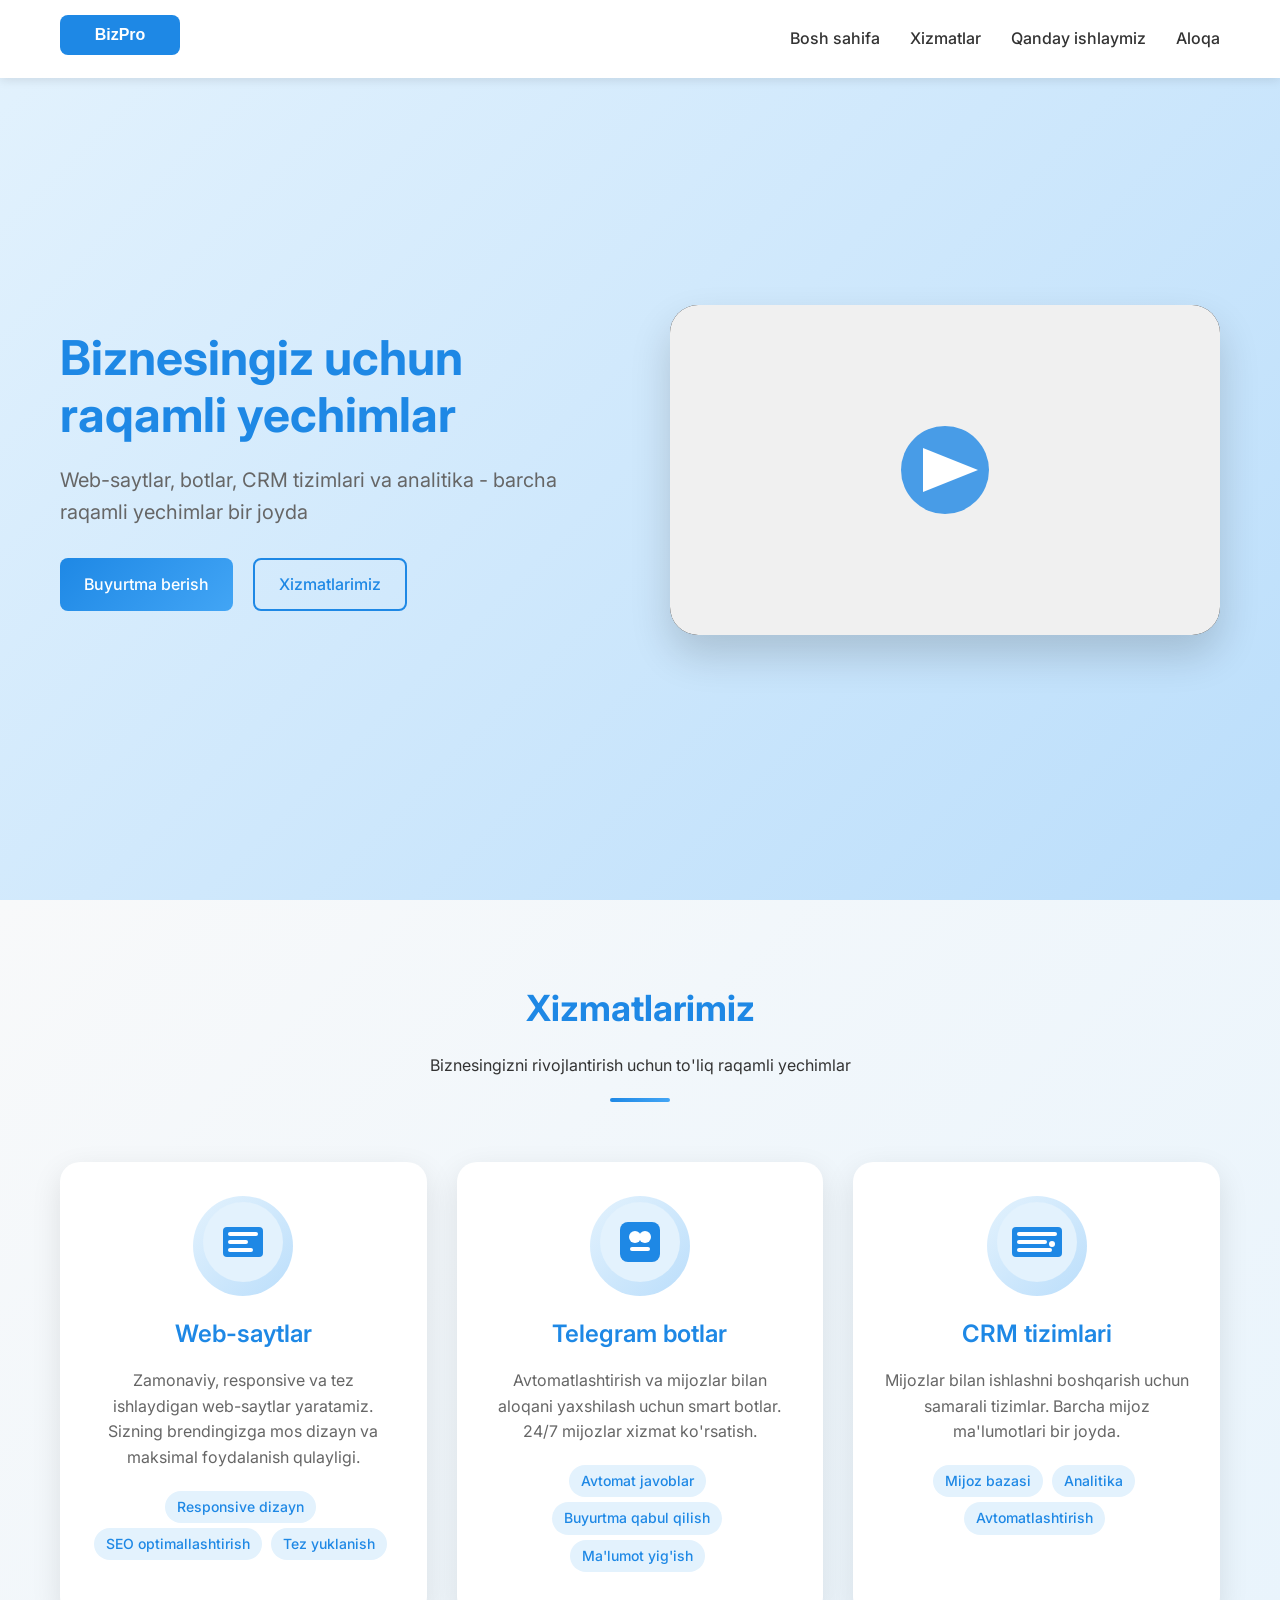
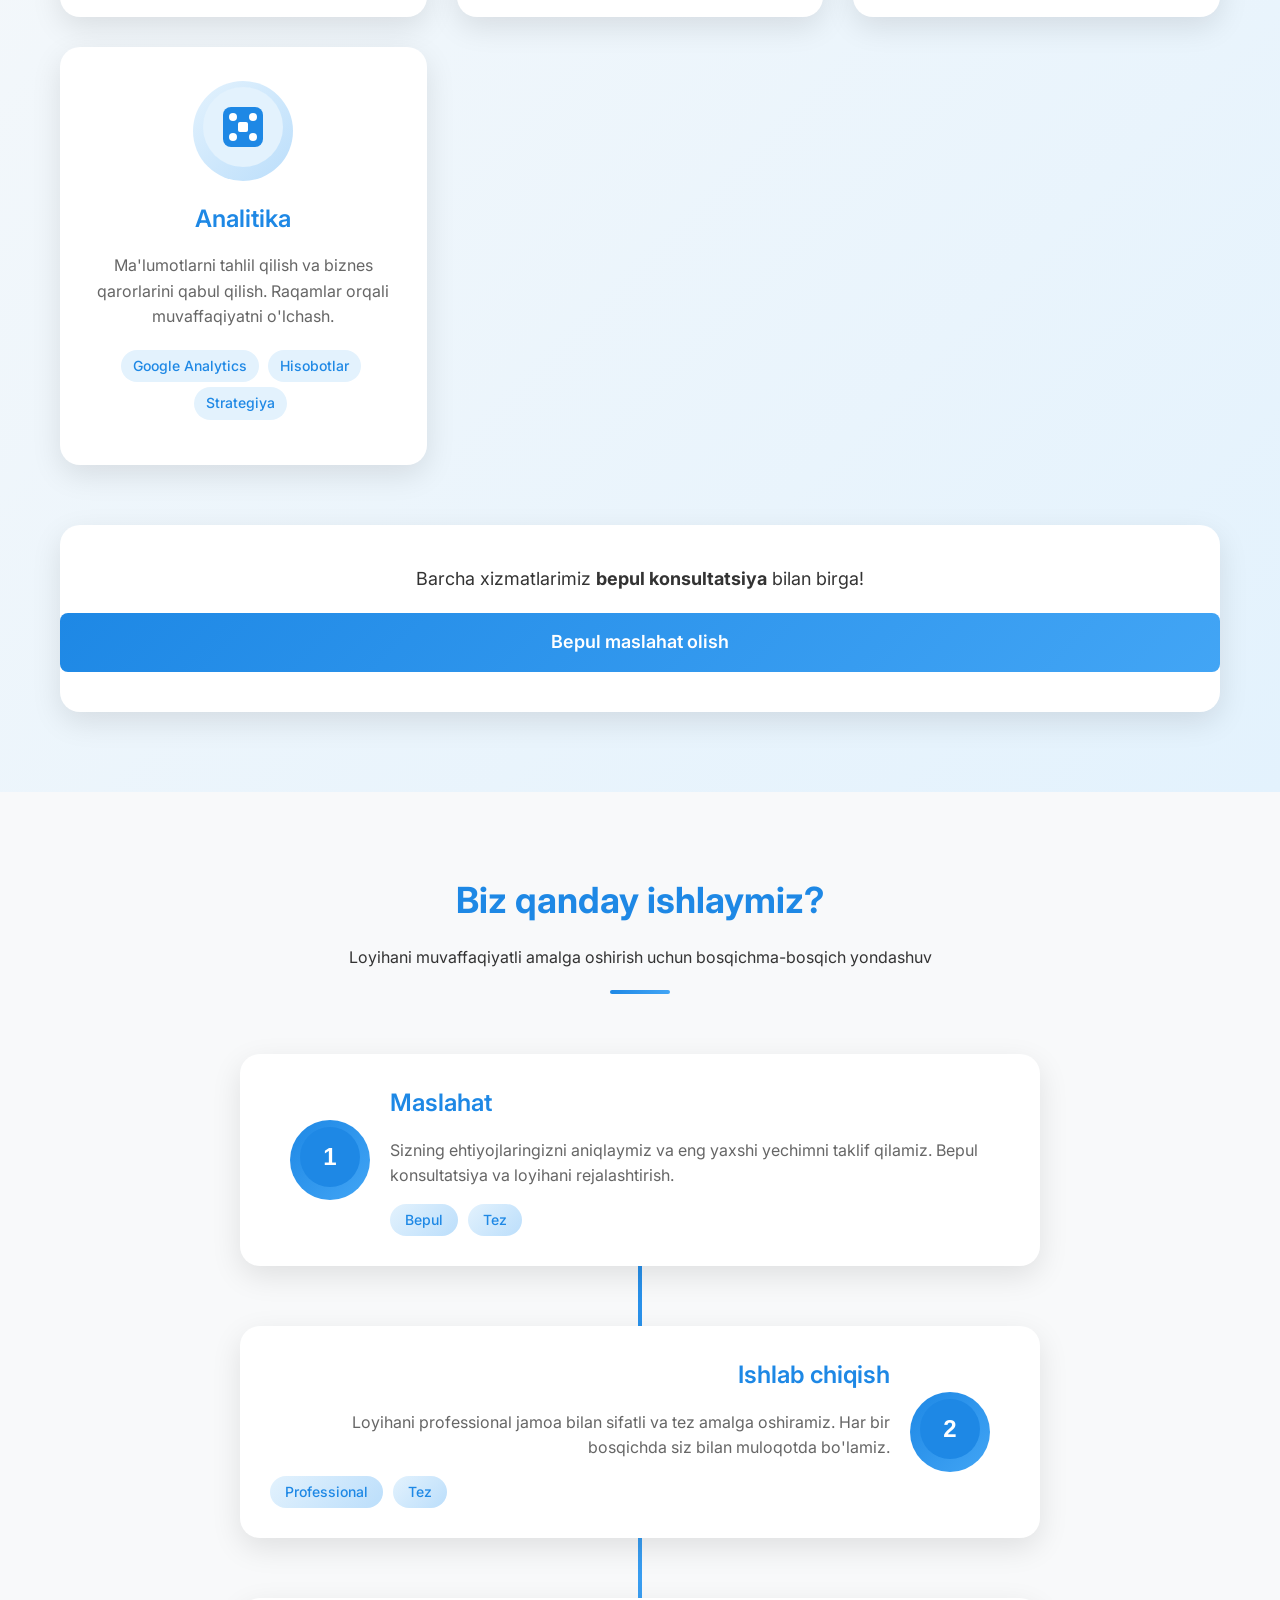
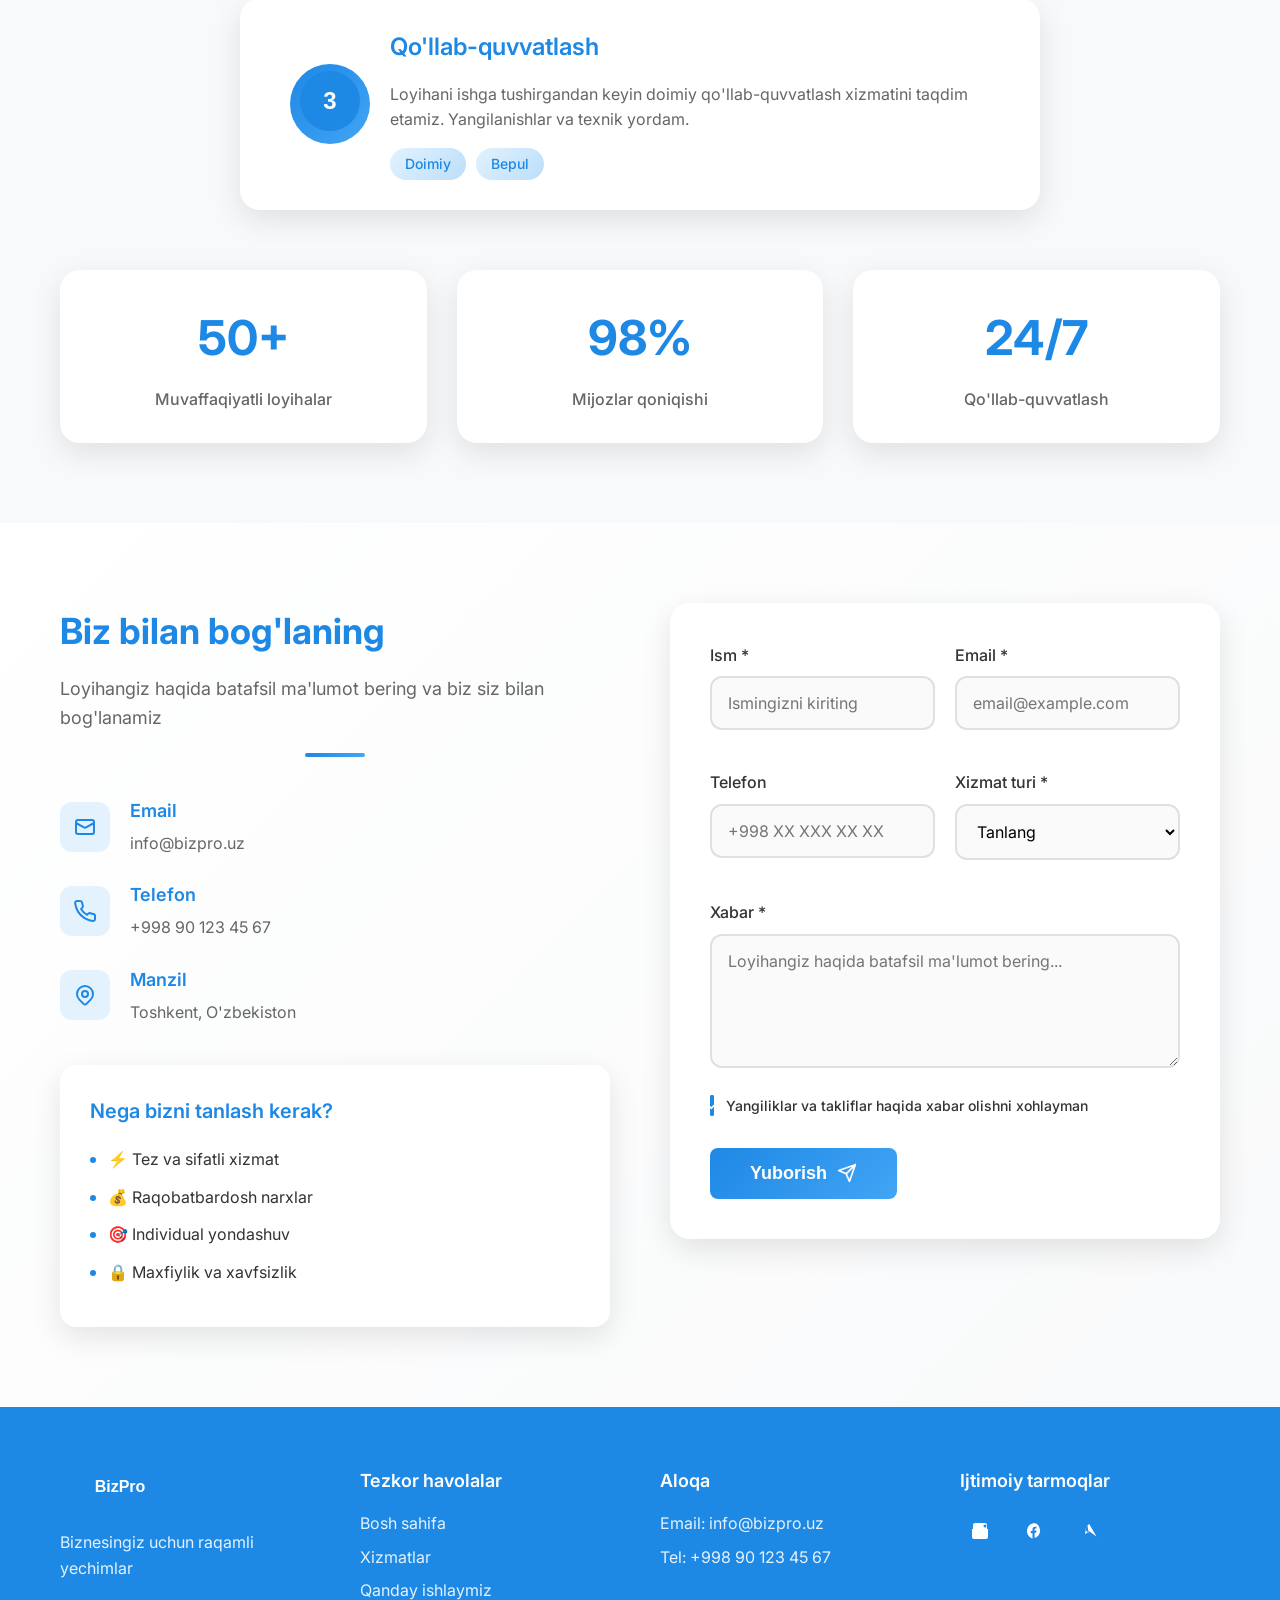
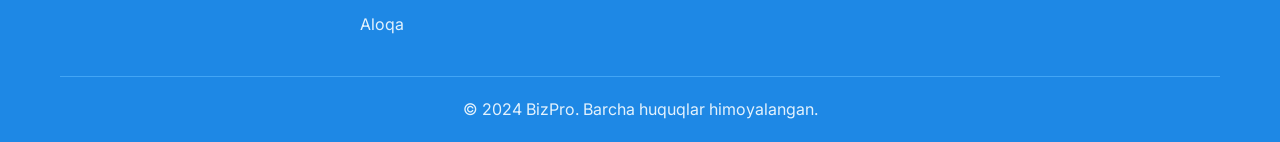
==== index.html @ 97005b0c "Add files via upload" ====
<!DOCTYPE html>
<html lang="uz">
<head>
    <meta charset="UTF-8">
    <meta name="viewport" content="width=device-width, initial-scale=1.0">
    <title>BizPro - Biznes uchun raqamli yechimlar</title>
    <link rel="stylesheet" href="style.css">
    <link href="https://fonts.googleapis.com/css2?family=Inter:wght@300;400;500;600;700&display=swap" rel="stylesheet">
</head>
<body>
    <!-- Header -->
    <header class="header animate-fade-in-up">
        <div class="container">
            <div class="logo animate-scale-in">
                <img src="assets/images/logo.svg" alt="BizPro Logo">
            </div>
            <nav class="nav animate-fade-in-right delay-1">
                <ul>
                    <li><a href="#hero">Bosh sahifa</a></li>
                    <li><a href="#services">Xizmatlar</a></li>
                    <li><a href="#how-we-work">Qanday ishlaymiz</a></li>
                    <li><a href="#contact">Aloqa</a></li>
                </ul>
            </nav>
            <div class="menu-toggle animate-scale-in delay-2">
                <span></span>
                <span></span>
                <span></span>
            </div>
        </div>
    </header>

    <!-- Hero Section -->
    <section id="hero" class="hero">
        <div class="container">
            <div class="hero-content animate-fade-in-left">
                <h1>Biznesingiz uchun raqamli yechimlar</h1>
                <p>Web-saytlar, botlar, CRM tizimlari va analitika - barcha raqamli yechimlar bir joyda</p>
                <div class="hero-buttons animate-fade-in-up delay-1">
                    
                    <a href="#contact" class="btn btn-primary">Buyurtma berish</a>
                    <a href="#services" class="btn btn-secondary">Xizmatlarimiz</a>
                </div>
            </div>
            <div class="hero-video-wrapper animate-fade-in-right delay-1">
                <video class="hero-video" autoplay muted loop playsinline poster="assets/images/hero-video.svg">
                    <source src="assets/videos/7578552-uhd_3840_2160_30fps.mp4" type="video/mp4">
                    Sizning brauzeringiz video formatini qo'llab-quvvatlamaydi.
                </video>
            </div>
        </div>
    </section>

    <!-- Services Section -->
    <section id="services" class="services">
        <div class="container">
            <div class="section-header animate-fade-in-up">
                <h2>Xizmatlarimiz</h2>
                <p class="animate-fade-in-up delay-1">Biznesingizni rivojlantirish uchun to'liq raqamli yechimlar</p>
                <div class="section-divider animate-scale-in delay-2"></div>
            </div>
            <div class="services-grid">
                <div class="service-card animate-bounce-in">
                    <div class="service-icon-wrapper">
                        <div class="service-icon-bg"></div>
                        <div class="service-icon">
                            <img src="assets/images/service-web.svg" alt="Web-saytlar">
                        </div>
                    </div>
                    <div class="service-content">
                        <h3>Web-saytlar</h3>
                        <p>Zamonaviy, responsive va tez ishlaydigan web-saytlar yaratamiz. Sizning brendingizga mos dizayn va maksimal foydalanish qulayligi.</p>
                        <ul class="service-features">
                            <li>Responsive dizayn</li>
                            <li>SEO optimallashtirish</li>
                            <li>Tez yuklanish</li>
                        </ul>
                    </div>
                </div>
                <div class="service-card animate-bounce-in delay-1">
                    <div class="service-icon-wrapper">
                        <div class="service-icon-bg"></div>
                        <div class="service-icon">
                            <img src="assets/images/service-bot.svg" alt="Telegram botlar">
                        </div>
                    </div>
                    <div class="service-content">
                        <h3>Telegram botlar</h3>
                        <p>Avtomatlashtirish va mijozlar bilan aloqani yaxshilash uchun smart botlar. 24/7 mijozlar xizmat ko'rsatish.</p>
                        <ul class="service-features">
                            <li>Avtomat javoblar</li>
                            <li>Buyurtma qabul qilish</li>
                            <li>Ma'lumot yig'ish</li>
                        </ul>
                    </div>
                </div>
                <div class="service-card animate-bounce-in delay-2">
                    <div class="service-icon-wrapper">
                        <div class="service-icon-bg"></div>
                        <div class="service-icon">
                            <img src="assets/images/service-crm.svg" alt="CRM tizimlari">
                        </div>
                    </div>
                    <div class="service-content">
                        <h3>CRM tizimlari</h3>
                        <p>Mijozlar bilan ishlashni boshqarish uchun samarali tizimlar. Barcha mijoz ma'lumotlari bir joyda.</p>
                        <ul class="service-features">
                            <li>Mijoz bazasi</li>
                            <li>Analitika</li>
                            <li>Avtomatlashtirish</li>
                        </ul>
                    </div>
                </div>
                <div class="service-card animate-bounce-in delay-3">
                    <div class="service-icon-wrapper">
                        <div class="service-icon-bg"></div>
                        <div class="service-icon">
                            <img src="assets/images/service-analytics.svg" alt="Analitika">
                        </div>
                    </div>
                    <div class="service-content">
                        <h3>Analitika</h3>
                        <p>Ma'lumotlarni tahlil qilish va biznes qarorlarini qabul qilish. Raqamlar orqali muvaffaqiyatni o'lchash.</p>
                        <ul class="service-features">
                            <li>Google Analytics</li>
                            <li>Hisobotlar</li>
                            <li>Strategiya</li>
                        </ul>
                    </div>
                </div>
            </div>
            <div class="services-cta animate-fade-in-up delay-4">
                <p>Barcha xizmatlarimiz <strong>bepul konsultatsiya</strong> bilan birga!</p>
                <a href="#contact" class="btn btn-primary btn-large">Bepul maslahat olish</a>
            </div>
        </div>
    </section>

    <!-- How We Work Section -->
    <section id="how-we-work" class="how-we-work">
        <div class="container">
            <div class="section-header animate-fade-in-up">
                <h2>Biz qanday ishlaymiz?</h2>
                <p class="animate-fade-in-up delay-1">Loyihani muvaffaqiyatli amalga oshirish uchun bosqichma-bosqich yondashuv</p>
                <div class="section-divider animate-scale-in delay-2"></div>
            </div>
            <div class="process-timeline">
                <div class="timeline-line"></div>
                <div class="steps">
                    <div class="step animate-slide-in-up">
                        <div class="step-number-wrapper">
                            <div class="step-number-bg"></div>
                            <div class="step-icon">
                                <img src="assets/images/step-1.svg" alt="1-bosqich">
                            </div>
                        </div>
                        <div class="step-content">
                            <h3>Maslahat</h3>
                            <p>Sizning ehtiyojlaringizni aniqlaymiz va eng yaxshi yechimni taklif qilamiz. Bepul konsultatsiya va loyihani rejalashtirish.</p>
                            <div class="step-features">
                                <span class="feature-tag">Bepul</span>
                                <span class="feature-tag">Tez</span>
                            </div>
                        </div>
                    </div>
                    <div class="step animate-slide-in-up delay-1">
                        <div class="step-number-wrapper">
                            <div class="step-number-bg"></div>
                            <div class="step-icon">
                                <img src="assets/images/step-2.svg" alt="2-bosqich">
                            </div>
                        </div>
                        <div class="step-content">
                            <h3>Ishlab chiqish</h3>
                            <p>Loyihani professional jamoa bilan sifatli va tez amalga oshiramiz. Har bir bosqichda siz bilan muloqotda bo'lamiz.</p>
                            <div class="step-features">
                                <span class="feature-tag">Professional</span>
                                <span class="feature-tag">Tez</span>
                            </div>
                        </div>
                    </div>
                    <div class="step animate-slide-in-up delay-2">
                        <div class="step-number-wrapper">
                            <div class="step-number-bg"></div>
                            <div class="step-icon">
                                <img src="assets/images/step-3.svg" alt="3-bosqich">
                            </div>
                        </div>
                        <div class="step-content">
                            <h3>Qo'llab-quvvatlash</h3>
                            <p>Loyihani ishga tushirgandan keyin doimiy qo'llab-quvvatlash xizmatini taqdim etamiz. Yangilanishlar va texnik yordam.</p>
                            <div class="step-features">
                                <span class="feature-tag">Doimiy</span>
                                <span class="feature-tag">Bepul</span>
                            </div>
                        </div>
                    </div>
                </div>
            </div>
            <div class="process-stats animate-fade-in-up delay-3">
                <div class="stat">
                    <div class="stat-number">50+</div>
                    <div class="stat-label">Muvaffaqiyatli loyihalar</div>
                </div>
                <div class="stat">
                    <div class="stat-number">98%</div>
                    <div class="stat-label">Mijozlar qoniqishi</div>
                </div>
                <div class="stat">
                    <div class="stat-number">24/7</div>
                    <div class="stat-label">Qo'llab-quvvatlash</div>
                </div>
            </div>
        </div>
    </section>

    <!-- Contact Form Section -->
    <section id="contact" class="contact">
        <div class="container">
            <div class="contact-wrapper">
                <div class="contact-info animate-fade-in-left">
                    <div class="section-header">
                        <h2>Biz bilan bog'laning</h2>
                        <p>Loyihangiz haqida batafsil ma'lumot bering va biz siz bilan bog'lanamiz</p>
                        <div class="section-divider"></div>
                    </div>
                    <div class="contact-details">
                        <div class="contact-item">
                            <div class="contact-icon">
                                <svg width="24" height="24" viewBox="0 0 24 24" fill="none" xmlns="http://www.w3.org/2000/svg">
                                    <path d="M3 8l7.89 4.26a2 2 0 002.22 0L21 8M5 19h14a2 2 0 002-2V7a2 2 0 00-2-2H5a2 2 0 00-2 2v10a2 2 0 002 2z" stroke="#1e88e5" stroke-width="2" stroke-linecap="round" stroke-linejoin="round"/>
                                </svg>
                            </div>
                            <div class="contact-text">
                                <h4>Email</h4>
                                <p>info@bizpro.uz</p>
                            </div>
                        </div>
                        <div class="contact-item">
                            <div class="contact-icon">
                                <svg width="24" height="24" viewBox="0 0 24 24" fill="none" xmlns="http://www.w3.org/2000/svg">
                                    <path d="M22 16.92v3a2 2 0 01-2.18 2 19.79 19.79 0 01-8.63-3.07 19.5 19.5 0 01-6-6 19.79 19.79 0 01-3.07-8.67A2 2 0 014.11 2h3a2 2 0 012 1.72 12.84 12.84 0 00.7 2.81 2 2 0 01-.45 2.11L8.09 9.91a16 16 0 006 6l1.27-1.27a2 2 0 012.11-.45 12.84 12.84 0 002.81.7A2 2 0 0122 16.92z" stroke="#1e88e5" stroke-width="2" stroke-linecap="round" stroke-linejoin="round"/>
                                </svg>
                            </div>
                            <div class="contact-text">
                                <h4>Telefon</h4>
                                <p>+998 90 123 45 67</p>
                            </div>
                        </div>
                        <div class="contact-item">
                            <div class="contact-icon">
                                <svg width="24" height="24" viewBox="0 0 24 24" fill="none" xmlns="http://www.w3.org/2000/svg">
                                    <path d="M17.657 16.657L13.414 20.9a1.998 1.998 0 01-2.827 0l-4.244-4.243a8 8 0 1111.314 0z" stroke="#1e88e5" stroke-width="2" stroke-linecap="round" stroke-linejoin="round"/>
                                    <path d="M15 11a3 3 0 11-6 0 3 3 0 016 0z" stroke="#1e88e5" stroke-width="2" stroke-linecap="round" stroke-linejoin="round"/>
                                </svg>
                            </div>
                            <div class="contact-text">
                                <h4>Manzil</h4>
                                <p>Toshkent, O'zbekiston</p>
                            </div>
                        </div>
                    </div>
                    <div class="contact-benefits">
                        <h4>Nega bizni tanlash kerak?</h4>
                        <ul>
                            <li>⚡ Tez va sifatli xizmat</li>
                            <li>💰 Raqobatbardosh narxlar</li>
                            <li>🎯 Individual yondashuv</li>
                            <li>🔒 Maxfiylik va xavfsizlik</li>
                        </ul>
                    </div>
                </div>
                <div class="contact-form-wrapper animate-fade-in-right">
                    <form class="contact-form">
                        <div class="form-row">
                            <div class="form-group">
                                <label for="name">Ism *</label>
                                <input type="text" id="name" name="name" required placeholder="Ismingizni kiriting">
                            </div>
                            <div class="form-group">
                                <label for="email">Email *</label>
                                <input type="email" id="email" name="email" required placeholder="email@example.com">
                            </div>
                        </div>
                        <div class="form-row">
                            <div class="form-group">
                                <label for="phone">Telefon</label>
                                <input type="tel" id="phone" name="phone" placeholder="+998 XX XXX XX XX">
                            </div>
                            <div class="form-group">
                                <label for="service">Xizmat turi *</label>
                                <select id="service" name="service" required>
                                    <option value="">Tanlang</option>
                                    <option value="web">Web-sayt</option>
                                    <option value="bot">Telegram bot</option>
                                    <option value="crm">CRM tizimi</option>
                                    <option value="analytics">Analitika</option>
                                    <option value="consultation">Konsultatsiya</option>
                                    <option value="other">Boshqa</option>
                                </select>
                            </div>
                        </div>
                        <div class="form-group">
                            <label for="message">Xabar *</label>
                            <textarea id="message" name="message" rows="5" required placeholder="Loyihangiz haqida batafsil ma'lumot bering..."></textarea>
                        </div>
                        <div class="form-group checkbox-group">
                            <label class="checkbox-label">
                                <input type="checkbox" name="newsletter" checked>
                                <span class="checkmark"></span>
                                Yangiliklar va takliflar haqida xabar olishni xohlayman
                            </label>
                        </div>
                        <button type="submit" class="btn btn-primary btn-large">
                            <span>Yuborish</span>
                            <svg width="20" height="20" viewBox="0 0 24 24" fill="none" xmlns="http://www.w3.org/2000/svg">
                                <path d="M22 2L11 13M22 2L15 22L11 13M22 2L2 9L11 13" stroke="currentColor" stroke-width="2" stroke-linecap="round" stroke-linejoin="round"/>
                            </svg>
                        </button>
                    </form>
                </div>
            </div>
        </div>
    </section>

    <!-- Footer -->
    <footer class="footer">
        <div class="container">
            <div class="footer-content">
                <div class="footer-logo">
                    <img src="assets/images/logo.svg" alt="BizPro Logo">
                    <p>Biznesingiz uchun raqamli yechimlar</p>
                </div>
                <div class="footer-links">
                    <h4>Tezkor havolalar</h4>
                    <ul>
                        <li><a href="#hero">Bosh sahifa</a></li>
                        <li><a href="#services">Xizmatlar</a></li>
                        <li><a href="#how-we-work">Qanday ishlaymiz</a></li>
                        <li><a href="#contact">Aloqa</a></li>
                    </ul>
                </div>
                <div class="footer-contact">
                    <h4>Aloqa</h4>
                    <p>Email: info@bizpro.uz</p>
                    <p>Tel: +998 90 123 45 67</p>
                </div>
                <div class="footer-social">
                    <h4>Ijtimoiy tarmoqlar</h4>
                    <div class="social-links">
                        <a href="#" aria-label="Facebook">
                            <img src="assets/images/social-facebook.svg" alt="Facebook">
                        </a>
                        <a href="#" aria-label="Instagram">
                            <img src="assets/images/social-instagram.svg" alt="Instagram">
                        </a>
                        <a href="#" aria-label="Telegram">
                            <img src="assets/images/social-telegram.svg" alt="Telegram">
                        </a>
                    </div>
                </div>
            </div>
            <div class="footer-bottom">
                <p>&copy; 2024 BizPro. Barcha huquqlar himoyalangan.</p>
            </div>
        </div>
    </footer>
</body>
</html>
---- style.css ----
/* Reset and Base Styles */
* {
    margin: 0;
    padding: 0;
    box-sizing: border-box;
}

/* Keyframe Animations */
@keyframes fadeInUp {
    from {
        opacity: 0;
        transform: translateY(30px);
    }
    to {
        opacity: 1;
        transform: translateY(0);
    }
}

@keyframes fadeInLeft {
    from {
        opacity: 0;
        transform: translateX(-30px);
    }
    to {
        opacity: 1;
        transform: translateX(0);
    }
}

@keyframes fadeInRight {
    from {
        opacity: 0;
        transform: translateX(30px);
    }
    to {
        opacity: 1;
        transform: translateX(0);
    }
}

@keyframes scaleIn {
    from {
        opacity: 0;
        transform: scale(0.9);
    }
    to {
        opacity: 1;
        transform: scale(1);
    }
}

@keyframes slideInUp {
    from {
        opacity: 0;
        transform: translateY(50px);
    }
    to {
        opacity: 1;
        transform: translateY(0);
    }
}

@keyframes bounceIn {
    0% {
        opacity: 0;
        transform: scale(0.3);
    }
    50% {
        opacity: 1;
        transform: scale(1.05);
    }
    70% {
        transform: scale(0.9);
    }
    100% {
        opacity: 1;
        transform: scale(1);
    }
}

@keyframes float {
    0%, 100% {
        transform: translateY(0px);
    }
    50% {
        transform: translateY(-10px);
    }
}

@keyframes glow {
    0%, 100% {
        box-shadow: 0 0 20px rgba(30, 136, 229, 0.3);
    }
    50% {
        box-shadow: 0 0 30px rgba(30, 136, 229, 0.5);
    }
}

.animate-float {
    animation: float 3s ease-in-out infinite;
}

.animate-glow {
    animation: glow 2s ease-in-out infinite;
}

/* Animation Classes */
.animate-fade-in-up {
    animation: fadeInUp 0.8s ease-out;
}

.animate-fade-in-left {
    animation: fadeInLeft 0.8s ease-out;
}

.animate-fade-in-right {
    animation: fadeInRight 0.8s ease-out;
}

.animate-scale-in {
    animation: scaleIn 0.6s ease-out;
}

.animate-slide-in-up {
    animation: slideInUp 0.8s ease-out;
}

.animate-bounce-in {
    animation: bounceIn 1s ease-out;
}

.animate-pulse {
    animation: pulse 2s infinite;
}

/* Animation Delays */
.delay-1 { animation-delay: 0.2s; }
.delay-2 { animation-delay: 0.4s; }
.delay-3 { animation-delay: 0.6s; }
.delay-4 { animation-delay: 0.8s; }

body {
    font-family: 'Inter', sans-serif;
    line-height: 1.6;
    color: #333;
    overflow-x: hidden;
    animation: fadeInUp 0.8s ease-out;
}

.container {
    max-width: 1200px;
    margin: 0 auto;
    padding: 0 20px;
}

.btn {
    display: inline-block;
    padding: 12px 24px;
    border: none;
    border-radius: 8px;
    text-decoration: none;
    font-weight: 500;
    font-size: 16px;
    cursor: pointer;
    transition: all 0.3s ease;
}

.btn-primary {
    background-color: #1e88e5;
    color: white;
}

.btn-primary:hover {
    background-color: #1565c0;
    transform: translateY(-2px);
    box-shadow: 0 4px 12px rgba(30, 136, 229, 0.3);
}

.btn-secondary {
    background-color: transparent;
    color: #1e88e5;
    border: 2px solid #1e88e5;
}

.btn-secondary:hover {
    background-color: #1e88e5;
    color: white;
}

/* Header */
.header {
    position: fixed;
    top: 0;
    left: 0;
    right: 0;
    background-color: white;
    box-shadow: 0 2px 10px rgba(0, 0, 0, 0.1);
    z-index: 1000;
    padding: 15px 0;
}

.header .container {
    display: flex;
    justify-content: space-between;
    align-items: center;
}

.logo img {
    height: 40px;
}

.nav ul {
    display: flex;
    list-style: none;
    gap: 30px;
}

.nav a {
    text-decoration: none;
    color: #333;
    font-weight: 500;
    transition: color 0.3s ease;
}

.nav a:hover {
    color: #1e88e5;
}

.menu-toggle {
    display: none;
    flex-direction: column;
    cursor: pointer;
}

.menu-toggle span {
    width: 25px;
    height: 3px;
    background-color: #333;
    margin: 3px 0;
    transition: 0.3s;
}

/* Hero Section */
.hero {
    padding: 120px 0 80px;
    background: linear-gradient(135deg, #e3f2fd 0%, #bbdefb 100%);
    min-height: 100vh;
    display: flex;
    align-items: center;
}

.hero .container {
    display: grid;
    grid-template-columns: 1fr 1fr;
    gap: 60px;
    align-items: center;
}

.hero-content h1 {
    font-size: 48px;
    font-weight: 700;
    margin-bottom: 20px;
    color: #1e88e5;
    line-height: 1.2;
}

.hero-content p {
    font-size: 20px;
    margin-bottom: 30px;
    color: #666;
}

.hero-buttons {
    display: flex;
    gap: 20px;
}

.hero-image img {
    width: 100%;
    max-width: 500px;
    height: auto;
}

.hero-video-wrapper {
    width: 100%;
    max-width: 560px;
    margin: 0 auto;
    overflow: hidden;
    border-radius: 28px;
    box-shadow: 0 20px 40px rgba(0, 0, 0, 0.16);
    background-color: #000;
}

.hero-video {
    width: 100%;
    height: auto;
    display: block;
    object-fit: cover;
}

/* Services Section */
.services {
    padding: 80px 0;
    background: linear-gradient(135deg, #f8f9fa 0%, #e3f2fd 100%);
}

.services .section-header {
    text-align: center;
    margin-bottom: 60px;
}

.services h2 {
    font-size: 36px;
    font-weight: 700;
    color: #1e88e5;
    margin-bottom: 15px;
}

.services > .section-header > p {
    font-size: 18px;
    color: #666;
    max-width: 600px;
    margin: 0 auto;
}

.section-divider {
    width: 60px;
    height: 4px;
    background: linear-gradient(90deg, #1e88e5, #42a5f5);
    margin: 20px auto 0;
    border-radius: 2px;
}

.services-grid {
    display: grid;
    grid-template-columns: repeat(auto-fit, minmax(300px, 1fr));
    gap: 30px;
    margin-bottom: 60px;
}

.service-card {
    background-color: white;
    padding: 40px 30px;
    border-radius: 20px;
    box-shadow: 0 10px 30px rgba(0, 0, 0, 0.1);
    text-align: center;
    transition: all 0.3s ease;
    position: relative;
    overflow: hidden;
}

.service-card::before {
    content: '';
    position: absolute;
    top: 0;
    left: 0;
    right: 0;
    height: 4px;
    background: linear-gradient(90deg, #1e88e5, #42a5f5);
    transform: scaleX(0);
    transition: transform 0.3s ease;
}

.service-card:hover::before {
    transform: scaleX(1);
}

.service-card:hover {
    transform: translateY(-10px);
    box-shadow: 0 20px 40px rgba(0, 0, 0, 0.15);
}

.service-icon-wrapper {
    position: relative;
    margin-bottom: 25px;
}

.service-icon-bg {
    position: absolute;
    top: 50%;
    left: 50%;
    transform: translate(-50%, -50%);
    width: 100px;
    height: 100px;
    background: linear-gradient(135deg, #e3f2fd, #bbdefb);
    border-radius: 50%;
    z-index: 1;
}

.service-icon {
    position: relative;
    z-index: 2;
}

.service-icon img {
    width: 80px;
    height: 80px;
}

.service-content h3 {
    font-size: 24px;
    font-weight: 600;
    margin-bottom: 15px;
    color: #1e88e5;
}

.service-content p {
    color: #666;
    line-height: 1.6;
    margin-bottom: 20px;
}

.service-features {
    list-style: none;
    padding: 0;
    margin: 0;
}

.service-features li {
    display: inline-block;
    background-color: #e3f2fd;
    color: #1e88e5;
    padding: 5px 12px;
    border-radius: 20px;
    font-size: 14px;
    margin: 0 5px 5px 0;
    font-weight: 500;
}

.services-cta {
    text-align: center;
    padding: 40px 0;
    background-color: white;
    border-radius: 20px;
    box-shadow: 0 10px 30px rgba(0, 0, 0, 0.1);
}

.services-cta p {
    font-size: 18px;
    margin-bottom: 20px;
    color: #333;
}

.btn-large {
    padding: 15px 40px;
    font-size: 18px;
    font-weight: 600;
}

/* How We Work Section */
.how-we-work {
    padding: 80px 0;
    background-color: #f8f9fa;
}

.how-we-work .section-header {
    text-align: center;
    margin-bottom: 60px;
}

.how-we-work h2 {
    font-size: 36px;
    font-weight: 700;
    color: #1e88e5;
    margin-bottom: 15px;
}

.how-we-work > .section-header > p {
    font-size: 18px;
    color: #666;
    max-width: 600px;
    margin: 0 auto;
}

.process-timeline {
    position: relative;
    max-width: 800px;
    margin: 0 auto;
}

.timeline-line {
    position: absolute;
    top: 60px;
    left: 50%;
    transform: translateX(-50%);
    width: 4px;
    height: calc(100% - 120px);
    background: linear-gradient(to bottom, #1e88e5, #42a5f5);
    border-radius: 2px;
    z-index: 1;
}

.steps {
    display: flex;
    flex-direction: column;
    gap: 60px;
    position: relative;
    z-index: 2;
}

.step {
    display: flex;
    align-items: center;
    background-color: white;
    padding: 30px;
    border-radius: 20px;
    box-shadow: 0 10px 30px rgba(0, 0, 0, 0.1);
    position: relative;
}

.step:nth-child(even) {
    flex-direction: row-reverse;
    text-align: right;
}

.step:nth-child(even) .step-content {
    text-align: right;
}

.step-number-wrapper {
    position: relative;
    margin: 0 30px;
}

.step-number-bg {
    position: absolute;
    top: 50%;
    left: 50%;
    transform: translate(-50%, -50%);
    width: 80px;
    height: 80px;
    background: linear-gradient(135deg, #1e88e5, #42a5f5);
    border-radius: 50%;
    z-index: 1;
}

.step-icon {
    position: relative;
    z-index: 2;
}

.step-icon img {
    width: 60px;
    height: 60px;
}

.step-content {
    flex: 1;
}

.step-content h3 {
    font-size: 24px;
    font-weight: 600;
    margin-bottom: 15px;
    color: #1e88e5;
}

.step-content p {
    color: #666;
    line-height: 1.6;
    margin-bottom: 15px;
}

.step-features {
    display: flex;
    gap: 10px;
    flex-wrap: wrap;
}

.feature-tag {
    background: linear-gradient(135deg, #e3f2fd, #bbdefb);
    color: #1e88e5;
    padding: 5px 15px;
    border-radius: 20px;
    font-size: 14px;
    font-weight: 500;
}

.process-stats {
    display: grid;
    grid-template-columns: repeat(auto-fit, minmax(200px, 1fr));
    gap: 30px;
    margin-top: 60px;
    text-align: center;
}

.stat {
    background-color: white;
    padding: 30px;
    border-radius: 20px;
    box-shadow: 0 10px 30px rgba(0, 0, 0, 0.1);
}

.stat-number {
    font-size: 48px;
    font-weight: 700;
    color: #1e88e5;
    margin-bottom: 10px;
}

.stat-label {
    font-size: 16px;
    color: #666;
    font-weight: 500;
}

/* Contact Form Section */
.contact {
    padding: 80px 0;
    background: linear-gradient(135deg, #ffffff 0%, #f8f9fa 100%);
}

.contact-wrapper {
    display: grid;
    grid-template-columns: 1fr 1fr;
    gap: 60px;
    align-items: start;
}

.contact-info .section-header {
    margin-bottom: 40px;
}

.contact-info h2 {
    font-size: 36px;
    font-weight: 700;
    color: #1e88e5;
    margin-bottom: 15px;
}

.contact-info > .section-header > p {
    font-size: 18px;
    color: #666;
    margin-bottom: 20px;
}

.contact-details {
    margin-bottom: 40px;
}

.contact-item {
    display: flex;
    align-items: center;
    margin-bottom: 25px;
}

.contact-icon {
    width: 50px;
    height: 50px;
    background-color: #e3f2fd;
    border-radius: 12px;
    display: flex;
    align-items: center;
    justify-content: center;
    margin-right: 20px;
    flex-shrink: 0;
}

.contact-text h4 {
    font-size: 18px;
    font-weight: 600;
    color: #1e88e5;
    margin-bottom: 5px;
}

.contact-text p {
    color: #666;
    font-size: 16px;
}

.contact-benefits {
    background-color: white;
    padding: 30px;
    border-radius: 16px;
    box-shadow: 0 10px 30px rgba(0, 0, 0, 0.1);
}

.contact-benefits h4 {
    font-size: 20px;
    font-weight: 600;
    color: #1e88e5;
    margin-bottom: 20px;
}

.contact-benefits ul {
    list-style: none;
    padding: 0;
    margin: 0;
}

.contact-benefits li {
    color: #333;
    margin-bottom: 12px;
    font-size: 16px;
    display: flex;
    align-items: center;
}

.contact-benefits li:before {
    content: '';
    display: inline-block;
    width: 6px;
    height: 6px;
    background-color: #1e88e5;
    border-radius: 50%;
    margin-right: 12px;
    flex-shrink: 0;
}

.contact-form-wrapper {
    background-color: white;
    padding: 40px;
    border-radius: 20px;
    box-shadow: 0 10px 30px rgba(0, 0, 0, 0.1);
}

.contact-form {
    width: 100%;
}

.form-row {
    display: grid;
    grid-template-columns: 1fr 1fr;
    gap: 20px;
    margin-bottom: 20px;
}

.form-group {
    margin-bottom: 20px;
}

.form-group label {
    display: block;
    margin-bottom: 8px;
    font-weight: 500;
    color: #333;
}

.form-group input,
.form-group select,
.form-group textarea {
    width: 100%;
    padding: 15px 16px;
    border: 2px solid #e0e0e0;
    border-radius: 12px;
    font-size: 16px;
    font-family: inherit;
    transition: all 0.3s ease;
    background-color: #fafafa;
}

.form-group input:focus,
.form-group select:focus,
.form-group textarea:focus {
    outline: none;
    border-color: #1e88e5;
    background-color: white;
    box-shadow: 0 0 0 3px rgba(30, 136, 229, 0.1);
}

.form-group textarea {
    resize: vertical;
    min-height: 120px;
}

.checkbox-group {
    margin-bottom: 30px;
}

.checkbox-label {
    display: flex;
    align-items: center;
    cursor: pointer;
    font-size: 14px;
    color: #666;
}

.checkbox-label input[type="checkbox"] {
    display: none;
}

.checkmark {
    width: 20px;
    height: 20px;
    border: 2px solid #e0e0e0;
    border-radius: 4px;
    margin-right: 12px;
    position: relative;
    transition: all 0.3s ease;
}

.checkbox-label input[type="checkbox"]:checked + .checkmark {
    background-color: #1e88e5;
    border-color: #1e88e5;
}

.checkbox-label input[type="checkbox"]:checked + .checkmark::after {
    content: '✓';
    position: absolute;
    top: 50%;
    left: 50%;
    transform: translate(-50%, -50%);
    color: white;
    font-size: 12px;
    font-weight: bold;
}

.btn-primary {
    background: linear-gradient(135deg, #1e88e5, #42a5f5);
    color: white;
    border: none;
    display: flex;
    align-items: center;
    justify-content: center;
    gap: 10px;
    transition: all 0.3s ease;
}

.btn-primary:hover {
    background: linear-gradient(135deg, #1565c0, #1976d2);
    transform: translateY(-2px);
    box-shadow: 0 8px 25px rgba(30, 136, 229, 0.3);
}

/* Footer */
.footer {
    background-color: #1e88e5;
    color: white;
    padding: 60px 0 20px;
}

.footer-content {
    display: grid;
    grid-template-columns: repeat(auto-fit, minmax(250px, 1fr));
    gap: 40px;
    margin-bottom: 30px;
}

.footer-logo img {
    height: 40px;
    margin-bottom: 15px;
}

.footer-logo p {
    color: #e3f2fd;
    margin-bottom: 20px;
}

.footer-links h4,
.footer-contact h4,
.footer-social h4 {
    font-size: 18px;
    font-weight: 600;
    margin-bottom: 15px;
}

.footer-links ul {
    list-style: none;
}

.footer-links a {
    color: #e3f2fd;
    text-decoration: none;
    display: block;
    margin-bottom: 8px;
    transition: color 0.3s ease;
}

.footer-links a:hover {
    color: white;
}

.footer-contact p {
    color: #e3f2fd;
    margin-bottom: 8px;
}

.social-links {
    display: flex;
    gap: 15px;
}

.social-links a {
    display: block;
    transition: transform 0.3s ease;
}

.social-links a:hover {
    transform: scale(1.1);
}

.social-links img {
    width: 40px;
    height: 40px;
}

.footer-bottom {
    border-top: 1px solid #42a5f5;
    padding-top: 20px;
    text-align: center;
    color: #e3f2fd;
}

/* Responsive Design */
@media (max-width: 768px) {
    .header .container {
        flex-direction: column;
        gap: 15px;
    }

    .nav ul {
        flex-direction: column;
        gap: 15px;
        text-align: center;
    }

    .menu-toggle {
        display: flex;
    }

    .nav {
        display: none;
    }

    .nav.active {
        display: block;
    }

    .hero .container {
        grid-template-columns: 1fr;
        gap: 40px;
        text-align: center;
    }

    .hero-content h1 {
        font-size: 32px;
    }

    .hero-buttons {
        justify-content: center;
    }

    .services-grid,
    .process-stats {
        grid-template-columns: 1fr;
    }

    .service-card,
    .stat {
        padding: 30px 20px;
    }

    .step {
        flex-direction: column;
        text-align: center;
        gap: 20px;
    }

    .step:nth-child(even) {
        flex-direction: column;
        text-align: center;
    }

    .step:nth-child(even) .step-content {
        text-align: center;
    }

    .timeline-line {
        display: none;
    }

    .contact-wrapper {
        grid-template-columns: 1fr;
        gap: 40px;
    }

    .contact-form-wrapper {
        padding: 30px 20px;
    }

    .form-row {
        grid-template-columns: 1fr;
        gap: 0;
    }

    .footer-content {
        grid-template-columns: 1fr;
        text-align: center;
    }

    .social-links {
        justify-content: center;
    }
}

@media (max-width: 480px) {
    .container {
        padding: 0 15px;
    }

    .hero {
        padding: 100px 0 60px;
    }

    .hero-content h1 {
        font-size: 28px;
    }

    .hero-content p {
        font-size: 18px;
    }

    .btn {
        padding: 10px 20px;
        font-size: 14px;
    }

    .hero-buttons {
        flex-direction: column;
        align-items: center;
    }

    .services h2,
    .how-we-work h2,
    .contact-info h2 {
        font-size: 28px;
    }

    .service-card,
    .step,
    .stat {
        padding: 25px 15px;
    }

    .contact-item {
        flex-direction: column;
        text-align: center;
        gap: 10px;
    }

    .contact-icon {
        margin-right: 0;
        margin-bottom: 10px;
    }

    .btn-large {
        padding: 12px 30px;
        font-size: 16px;
    }
}
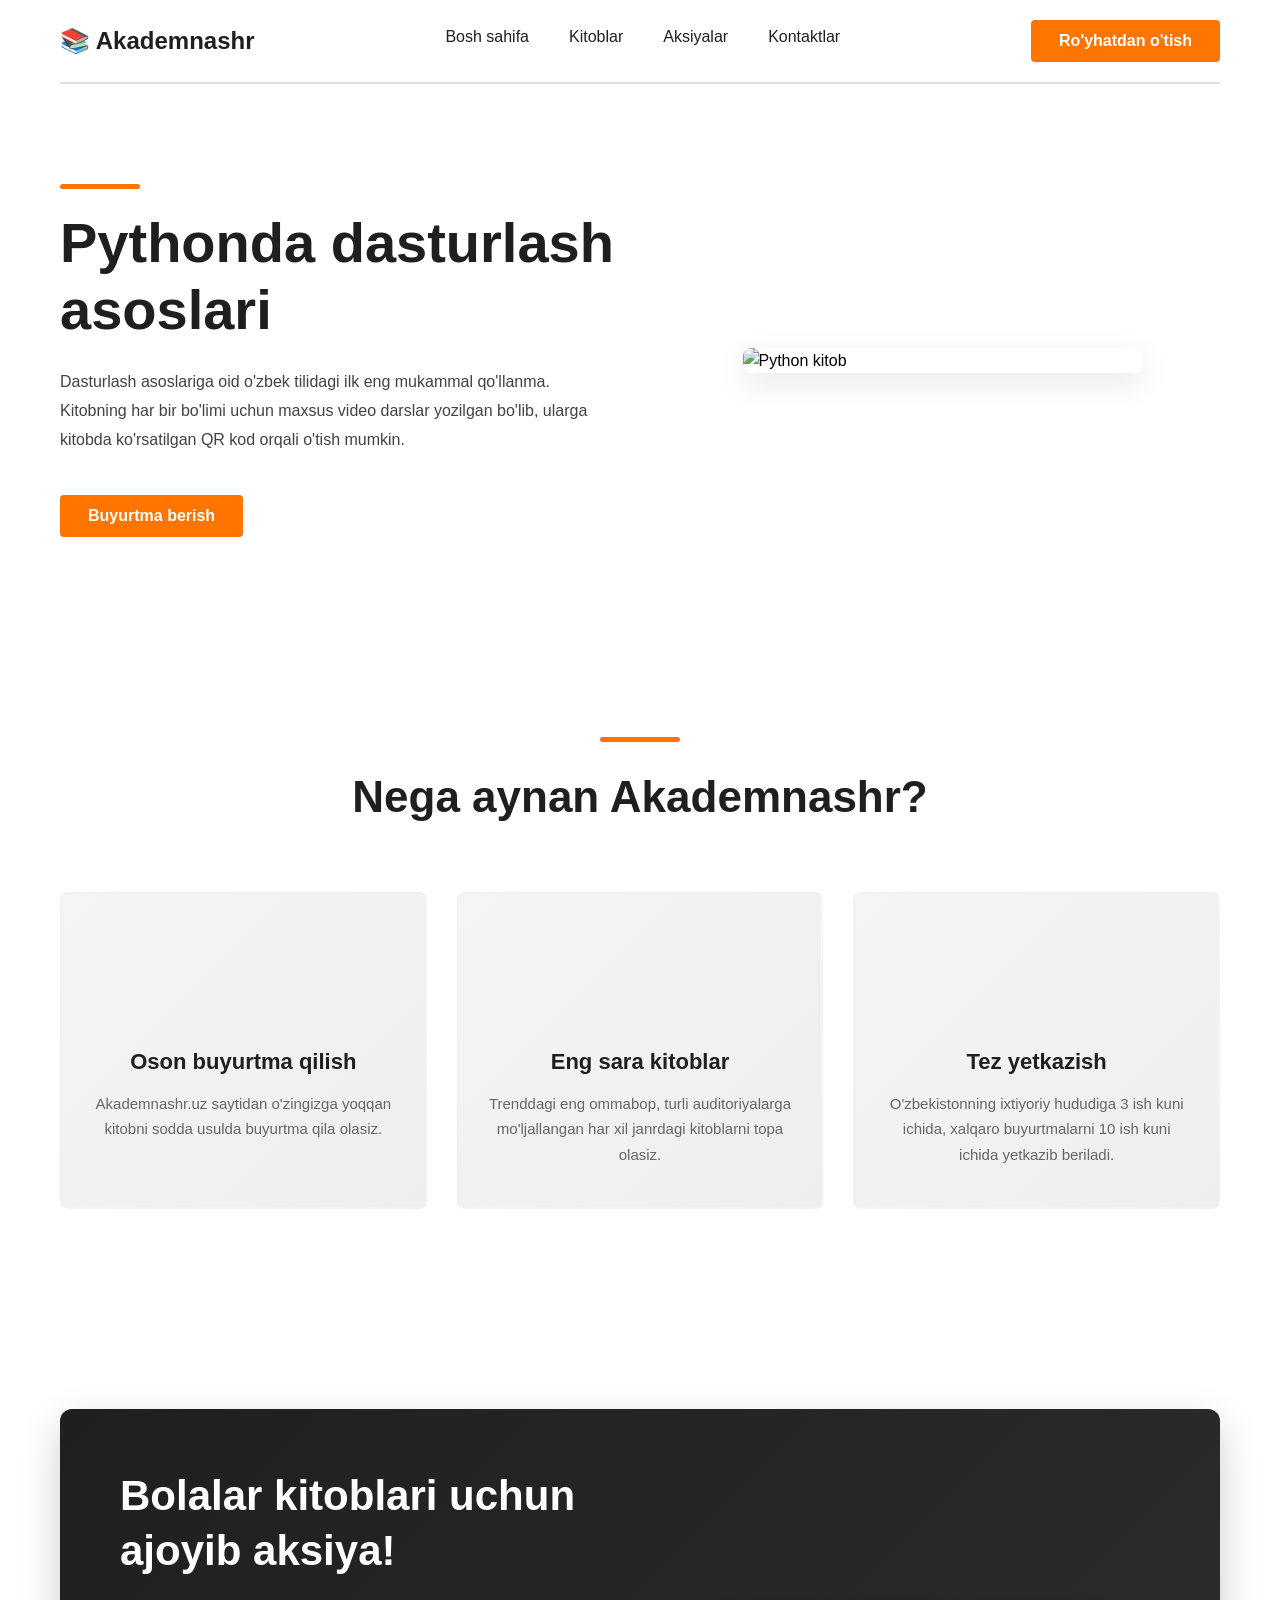
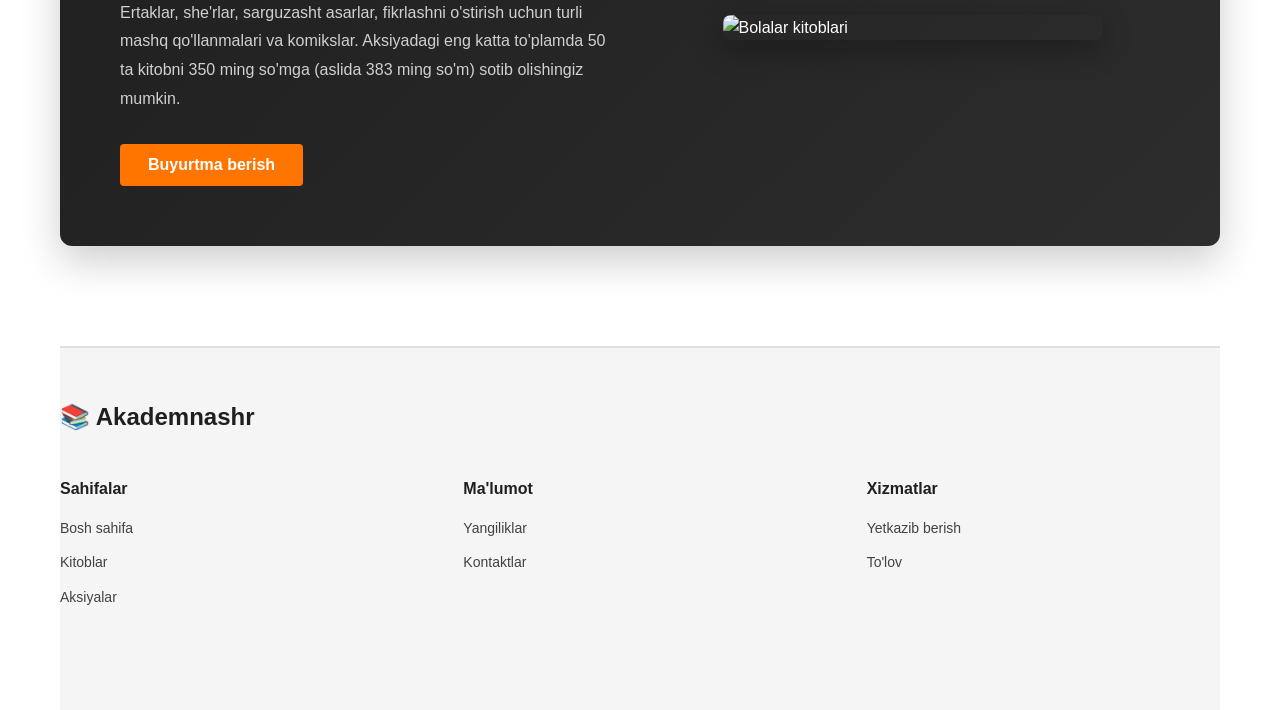
==== commit 6b1f0dc9: "Add files via upload" ====
--- a/index.html
+++ b/index.html
@@ -1,369 +1,98 @@
 <!DOCTYPE html>
 <html lang="uz">
 <head>
-    <meta charset="UTF-8">
-    <meta name="viewport" content="width=device-width, initial-scale=1.0">
-    <title>BizPro - Biznes uchun raqamli yechimlar</title>
-    <link rel="stylesheet" href="style.css">
-    <link href="https://fonts.googleapis.com/css2?family=Inter:wght@300;400;500;600;700&display=swap" rel="stylesheet">
+  <meta charset="UTF-8">
+  <meta name="viewport" content="width=device-width, initial-scale=1.0">
+  <title>Akademnashr</title>
+  <link rel="stylesheet" href="main.css">
 </head>
 <body>
-    <!-- Header -->
-    <header class="header animate-fade-in-up">
-        <div class="container">
-            <div class="logo animate-scale-in">
-                <img src="assets/images/logo.svg" alt="BizPro Logo">
-            </div>
-            <nav class="nav animate-fade-in-right delay-1">
-                <ul>
-                    <li><a href="#hero">Bosh sahifa</a></li>
-                    <li><a href="#services">Xizmatlar</a></li>
-                    <li><a href="#how-we-work">Qanday ishlaymiz</a></li>
-                    <li><a href="#contact">Aloqa</a></li>
-                </ul>
-            </nav>
-            <div class="menu-toggle animate-scale-in delay-2">
-                <span></span>
-                <span></span>
-                <span></span>
-            </div>
-        </div>
-    </header>
 
-    <!-- Hero Section -->
-    <section id="hero" class="hero">
-        <div class="container">
-            <div class="hero-content animate-fade-in-left">
-                <h1>Biznesingiz uchun raqamli yechimlar</h1>
-                <p>Web-saytlar, botlar, CRM tizimlari va analitika - barcha raqamli yechimlar bir joyda</p>
-                <div class="hero-buttons animate-fade-in-up delay-1">
-                    
-                    <a href="#contact" class="btn btn-primary">Buyurtma berish</a>
-                    <a href="#services" class="btn btn-secondary">Xizmatlarimiz</a>
-                </div>
-            </div>
-            <div class="hero-video-wrapper animate-fade-in-right delay-1">
-                <video class="hero-video" autoplay muted loop playsinline poster="assets/images/hero-video.svg">
-                    <source src="assets/videos/7578552-uhd_3840_2160_30fps.mp4" type="video/mp4">
-                    Sizning brauzeringiz video formatini qo'llab-quvvatlamaydi.
-                </video>
-            </div>
-        </div>
-    </section>
+<div class="container">
+  <!-- NAVBAR -->
+  <header class="navbar">
+    <div class="logo">📚 Akademnashr</div>
+    <nav>
+      <a href="#home">Bosh sahifa</a>
+      <a href="#books">Kitoblar</a>
+      <a href="#sale">Aksiyalar</a>
+      <a href="#contact">Kontaktlar</a>
+    </nav>
+    <button class="btn">Ro'yhatdan o'tish</button>
+  </header>
 
-    <!-- Services Section -->
-    <section id="services" class="services">
-        <div class="container">
-            <div class="section-header animate-fade-in-up">
-                <h2>Xizmatlarimiz</h2>
-                <p class="animate-fade-in-up delay-1">Biznesingizni rivojlantirish uchun to'liq raqamli yechimlar</p>
-                <div class="section-divider animate-scale-in delay-2"></div>
-            </div>
-            <div class="services-grid">
-                <div class="service-card animate-bounce-in">
-                    <div class="service-icon-wrapper">
-                        <div class="service-icon-bg"></div>
-                        <div class="service-icon">
-                            <img src="assets/images/service-web.svg" alt="Web-saytlar">
-                        </div>
-                    </div>
-                    <div class="service-content">
-                        <h3>Web-saytlar</h3>
-                        <p>Zamonaviy, responsive va tez ishlaydigan web-saytlar yaratamiz. Sizning brendingizga mos dizayn va maksimal foydalanish qulayligi.</p>
-                        <ul class="service-features">
-                            <li>Responsive dizayn</li>
-                            <li>SEO optimallashtirish</li>
-                            <li>Tez yuklanish</li>
-                        </ul>
-                    </div>
-                </div>
-                <div class="service-card animate-bounce-in delay-1">
-                    <div class="service-icon-wrapper">
-                        <div class="service-icon-bg"></div>
-                        <div class="service-icon">
-                            <img src="assets/images/service-bot.svg" alt="Telegram botlar">
-                        </div>
-                    </div>
-                    <div class="service-content">
-                        <h3>Telegram botlar</h3>
-                        <p>Avtomatlashtirish va mijozlar bilan aloqani yaxshilash uchun smart botlar. 24/7 mijozlar xizmat ko'rsatish.</p>
-                        <ul class="service-features">
-                            <li>Avtomat javoblar</li>
-                            <li>Buyurtma qabul qilish</li>
-                            <li>Ma'lumot yig'ish</li>
-                        </ul>
-                    </div>
-                </div>
-                <div class="service-card animate-bounce-in delay-2">
-                    <div class="service-icon-wrapper">
-                        <div class="service-icon-bg"></div>
-                        <div class="service-icon">
-                            <img src="assets/images/service-crm.svg" alt="CRM tizimlari">
-                        </div>
-                    </div>
-                    <div class="service-content">
-                        <h3>CRM tizimlari</h3>
-                        <p>Mijozlar bilan ishlashni boshqarish uchun samarali tizimlar. Barcha mijoz ma'lumotlari bir joyda.</p>
-                        <ul class="service-features">
-                            <li>Mijoz bazasi</li>
-                            <li>Analitika</li>
-                            <li>Avtomatlashtirish</li>
-                        </ul>
-                    </div>
-                </div>
-                <div class="service-card animate-bounce-in delay-3">
-                    <div class="service-icon-wrapper">
-                        <div class="service-icon-bg"></div>
-                        <div class="service-icon">
-                            <img src="assets/images/service-analytics.svg" alt="Analitika">
-                        </div>
-                    </div>
-                    <div class="service-content">
-                        <h3>Analitika</h3>
-                        <p>Ma'lumotlarni tahlil qilish va biznes qarorlarini qabul qilish. Raqamlar orqali muvaffaqiyatni o'lchash.</p>
-                        <ul class="service-features">
-                            <li>Google Analytics</li>
-                            <li>Hisobotlar</li>
-                            <li>Strategiya</li>
-                        </ul>
-                    </div>
-                </div>
-            </div>
-            <div class="services-cta animate-fade-in-up delay-4">
-                <p>Barcha xizmatlarimiz <strong>bepul konsultatsiya</strong> bilan birga!</p>
-                <a href="#contact" class="btn btn-primary btn-large">Bepul maslahat olish</a>
-            </div>
-        </div>
-    </section>
+  <!-- HERO -->
+  <section class="hero" id="home">
+    <div class="hero-left">
+      <div class="line"></div>
+      <h1>Pythonda dasturlash asoslari</h1>
+      <p>Dasturlash asoslariga oid o'zbek tilidagi ilk eng mukammal qo'llanma. Kitobning har bir bo'limi uchun maxsus video darslar yozilgan bo'lib, ularga kitobda ko'rsatilgan QR kod orqali o'tish mumkin.</p>
+      <button class="btn">Buyurtma berish</button>
+    </div>
+    <div class="hero-right">
+      <img src="/Loyihalar/AkademNashr/web/img/main.png" alt="Python kitob">
+    </div>
+  </section>
 
-    <!-- How We Work Section -->
-    <section id="how-we-work" class="how-we-work">
-        <div class="container">
-            <div class="section-header animate-fade-in-up">
-                <h2>Biz qanday ishlaymiz?</h2>
-                <p class="animate-fade-in-up delay-1">Loyihani muvaffaqiyatli amalga oshirish uchun bosqichma-bosqich yondashuv</p>
-                <div class="section-divider animate-scale-in delay-2"></div>
-            </div>
-            <div class="process-timeline">
-                <div class="timeline-line"></div>
-                <div class="steps">
-                    <div class="step animate-slide-in-up">
-                        <div class="step-number-wrapper">
-                            <div class="step-number-bg"></div>
-                            <div class="step-icon">
-                                <img src="assets/images/step-1.svg" alt="1-bosqich">
-                            </div>
-                        </div>
-                        <div class="step-content">
-                            <h3>Maslahat</h3>
-                            <p>Sizning ehtiyojlaringizni aniqlaymiz va eng yaxshi yechimni taklif qilamiz. Bepul konsultatsiya va loyihani rejalashtirish.</p>
-                            <div class="step-features">
-                                <span class="feature-tag">Bepul</span>
-                                <span class="feature-tag">Tez</span>
-                            </div>
-                        </div>
-                    </div>
-                    <div class="step animate-slide-in-up delay-1">
-                        <div class="step-number-wrapper">
-                            <div class="step-number-bg"></div>
-                            <div class="step-icon">
-                                <img src="assets/images/step-2.svg" alt="2-bosqich">
-                            </div>
-                        </div>
-                        <div class="step-content">
-                            <h3>Ishlab chiqish</h3>
-                            <p>Loyihani professional jamoa bilan sifatli va tez amalga oshiramiz. Har bir bosqichda siz bilan muloqotda bo'lamiz.</p>
-                            <div class="step-features">
-                                <span class="feature-tag">Professional</span>
-                                <span class="feature-tag">Tez</span>
-                            </div>
-                        </div>
-                    </div>
-                    <div class="step animate-slide-in-up delay-2">
-                        <div class="step-number-wrapper">
-                            <div class="step-number-bg"></div>
-                            <div class="step-icon">
-                                <img src="assets/images/step-3.svg" alt="3-bosqich">
-                            </div>
-                        </div>
-                        <div class="step-content">
-                            <h3>Qo'llab-quvvatlash</h3>
-                            <p>Loyihani ishga tushirgandan keyin doimiy qo'llab-quvvatlash xizmatini taqdim etamiz. Yangilanishlar va texnik yordam.</p>
-                            <div class="step-features">
-                                <span class="feature-tag">Doimiy</span>
-                                <span class="feature-tag">Bepul</span>
-                            </div>
-                        </div>
-                    </div>
-                </div>
-            </div>
-            <div class="process-stats animate-fade-in-up delay-3">
-                <div class="stat">
-                    <div class="stat-number">50+</div>
-                    <div class="stat-label">Muvaffaqiyatli loyihalar</div>
-                </div>
-                <div class="stat">
-                    <div class="stat-number">98%</div>
-                    <div class="stat-label">Mijozlar qoniqishi</div>
-                </div>
-                <div class="stat">
-                    <div class="stat-number">24/7</div>
-                    <div class="stat-label">Qo'llab-quvvatlash</div>
-                </div>
-            </div>
-        </div>
-    </section>
+  <!-- FEATURES -->
+  <section class="features" id="books">
+    <div class="line"></div>
+    <h2>Nega aynan Akademnashr?</h2>
+    <div class="cards">
+      <div class="card">
+        <div class="icon"><img src="/Loyihalar/AkademNashr/web/img/feature-icon.png" alt=""></div>
+        <h4>Oson buyurtma qilish</h4>
+        <p>Akademnashr.uz saytidan o'zingizga yoqqan kitobni sodda usulda buyurtma qila olasiz.</p>
+      </div>
+      <div class="card">
+        <div class="icon"><img src="/Loyihalar/AkademNashr/web/img/feature-icon (2).png" alt=""></div>
+        <h4>Eng sara kitoblar</h4>
+        <p>Trenddagi eng ommabop, turli auditoriyalarga mo'ljallangan har xil janrdagi kitoblarni topa olasiz.</p>
+      </div>
+      <div class="card">
+        <div class="icon"><img src="/Loyihalar/AkademNashr/web/img/feature-icon (3).png" alt=""></div>
+        <h4>Tez yetkazish</h4>
+        <p>O'zbekistonning ixtiyoriy hududiga 3 ish kuni ichida, xalqaro buyurtmalarni 10 ish kuni ichida yetkazib beriladi.</p>
+      </div>
+    </div>
+  </section>
 
-    <!-- Contact Form Section -->
-    <section id="contact" class="contact">
-        <div class="container">
-            <div class="contact-wrapper">
-                <div class="contact-info animate-fade-in-left">
-                    <div class="section-header">
-                        <h2>Biz bilan bog'laning</h2>
-                        <p>Loyihangiz haqida batafsil ma'lumot bering va biz siz bilan bog'lanamiz</p>
-                        <div class="section-divider"></div>
-                    </div>
-                    <div class="contact-details">
-                        <div class="contact-item">
-                            <div class="contact-icon">
-                                <svg width="24" height="24" viewBox="0 0 24 24" fill="none" xmlns="http://www.w3.org/2000/svg">
-                                    <path d="M3 8l7.89 4.26a2 2 0 002.22 0L21 8M5 19h14a2 2 0 002-2V7a2 2 0 00-2-2H5a2 2 0 00-2 2v10a2 2 0 002 2z" stroke="#1e88e5" stroke-width="2" stroke-linecap="round" stroke-linejoin="round"/>
-                                </svg>
-                            </div>
-                            <div class="contact-text">
-                                <h4>Email</h4>
-                                <p>info@bizpro.uz</p>
-                            </div>
-                        </div>
-                        <div class="contact-item">
-                            <div class="contact-icon">
-                                <svg width="24" height="24" viewBox="0 0 24 24" fill="none" xmlns="http://www.w3.org/2000/svg">
-                                    <path d="M22 16.92v3a2 2 0 01-2.18 2 19.79 19.79 0 01-8.63-3.07 19.5 19.5 0 01-6-6 19.79 19.79 0 01-3.07-8.67A2 2 0 014.11 2h3a2 2 0 012 1.72 12.84 12.84 0 00.7 2.81 2 2 0 01-.45 2.11L8.09 9.91a16 16 0 006 6l1.27-1.27a2 2 0 012.11-.45 12.84 12.84 0 002.81.7A2 2 0 0122 16.92z" stroke="#1e88e5" stroke-width="2" stroke-linecap="round" stroke-linejoin="round"/>
-                                </svg>
-                            </div>
-                            <div class="contact-text">
-                                <h4>Telefon</h4>
-                                <p>+998 90 123 45 67</p>
-                            </div>
-                        </div>
-                        <div class="contact-item">
-                            <div class="contact-icon">
-                                <svg width="24" height="24" viewBox="0 0 24 24" fill="none" xmlns="http://www.w3.org/2000/svg">
-                                    <path d="M17.657 16.657L13.414 20.9a1.998 1.998 0 01-2.827 0l-4.244-4.243a8 8 0 1111.314 0z" stroke="#1e88e5" stroke-width="2" stroke-linecap="round" stroke-linejoin="round"/>
-                                    <path d="M15 11a3 3 0 11-6 0 3 3 0 016 0z" stroke="#1e88e5" stroke-width="2" stroke-linecap="round" stroke-linejoin="round"/>
-                                </svg>
-                            </div>
-                            <div class="contact-text">
-                                <h4>Manzil</h4>
-                                <p>Toshkent, O'zbekiston</p>
-                            </div>
-                        </div>
-                    </div>
-                    <div class="contact-benefits">
-                        <h4>Nega bizni tanlash kerak?</h4>
-                        <ul>
-                            <li>⚡ Tez va sifatli xizmat</li>
-                            <li>💰 Raqobatbardosh narxlar</li>
-                            <li>🎯 Individual yondashuv</li>
-                            <li>🔒 Maxfiylik va xavfsizlik</li>
-                        </ul>
-                    </div>
-                </div>
-                <div class="contact-form-wrapper animate-fade-in-right">
-                    <form class="contact-form">
-                        <div class="form-row">
-                            <div class="form-group">
-                                <label for="name">Ism *</label>
-                                <input type="text" id="name" name="name" required placeholder="Ismingizni kiriting">
-                            </div>
-                            <div class="form-group">
-                                <label for="email">Email *</label>
-                                <input type="email" id="email" name="email" required placeholder="email@example.com">
-                            </div>
-                        </div>
-                        <div class="form-row">
-                            <div class="form-group">
-                                <label for="phone">Telefon</label>
-                                <input type="tel" id="phone" name="phone" placeholder="+998 XX XXX XX XX">
-                            </div>
-                            <div class="form-group">
-                                <label for="service">Xizmat turi *</label>
-                                <select id="service" name="service" required>
-                                    <option value="">Tanlang</option>
-                                    <option value="web">Web-sayt</option>
-                                    <option value="bot">Telegram bot</option>
-                                    <option value="crm">CRM tizimi</option>
-                                    <option value="analytics">Analitika</option>
-                                    <option value="consultation">Konsultatsiya</option>
-                                    <option value="other">Boshqa</option>
-                                </select>
-                            </div>
-                        </div>
-                        <div class="form-group">
-                            <label for="message">Xabar *</label>
-                            <textarea id="message" name="message" rows="5" required placeholder="Loyihangiz haqida batafsil ma'lumot bering..."></textarea>
-                        </div>
-                        <div class="form-group checkbox-group">
-                            <label class="checkbox-label">
-                                <input type="checkbox" name="newsletter" checked>
-                                <span class="checkmark"></span>
-                                Yangiliklar va takliflar haqida xabar olishni xohlayman
-                            </label>
-                        </div>
-                        <button type="submit" class="btn btn-primary btn-large">
-                            <span>Yuborish</span>
-                            <svg width="20" height="20" viewBox="0 0 24 24" fill="none" xmlns="http://www.w3.org/2000/svg">
-                                <path d="M22 2L11 13M22 2L15 22L11 13M22 2L2 9L11 13" stroke="currentColor" stroke-width="2" stroke-linecap="round" stroke-linejoin="round"/>
-                            </svg>
-                        </button>
-                    </form>
-                </div>
-            </div>
-        </div>
-    </section>
+  <!-- PROMO -->
+  <section class="promo" id="sale">
+    <div class="promo-left">
+      <h3>Bolalar kitoblari uchun ajoyib aksiya!</h3>
+      <p>Ertaklar, she'rlar, sarguzasht asarlar, fikrlashni o'stirish uchun turli mashq qo'llanmalari va komikslar. Aksiyadagi eng katta to'plamda 50 ta kitobni 350 ming so'mga (aslida 383 ming so'm) sotib olishingiz mumkin.</p>
+      <button class="btn">Buyurtma berish</button>
+    </div>
+    <div class="promo-right">
+      <img src="/Loyihalar/AkademNashr/web/img/section.jpg" alt="Bolalar kitoblari">
+    </div>
+  </section>
 
-    <!-- Footer -->
-    <footer class="footer">
-        <div class="container">
-            <div class="footer-content">
-                <div class="footer-logo">
-                    <img src="assets/images/logo.svg" alt="BizPro Logo">
-                    <p>Biznesingiz uchun raqamli yechimlar</p>
-                </div>
-                <div class="footer-links">
-                    <h4>Tezkor havolalar</h4>
-                    <ul>
-                        <li><a href="#hero">Bosh sahifa</a></li>
-                        <li><a href="#services">Xizmatlar</a></li>
-                        <li><a href="#how-we-work">Qanday ishlaymiz</a></li>
-                        <li><a href="#contact">Aloqa</a></li>
-                    </ul>
-                </div>
-                <div class="footer-contact">
-                    <h4>Aloqa</h4>
-                    <p>Email: info@bizpro.uz</p>
-                    <p>Tel: +998 90 123 45 67</p>
-                </div>
-                <div class="footer-social">
-                    <h4>Ijtimoiy tarmoqlar</h4>
-                    <div class="social-links">
-                        <a href="#" aria-label="Facebook">
-                            <img src="assets/images/social-facebook.svg" alt="Facebook">
-                        </a>
-                        <a href="#" aria-label="Instagram">
-                            <img src="assets/images/social-instagram.svg" alt="Instagram">
-                        </a>
-                        <a href="#" aria-label="Telegram">
-                            <img src="assets/images/social-telegram.svg" alt="Telegram">
-                        </a>
-                    </div>
-                </div>
-            </div>
-            <div class="footer-bottom">
-                <p>&copy; 2024 BizPro. Barcha huquqlar himoyalangan.</p>
-            </div>
-        </div>
-    </footer>
+  <!-- FOOTER -->
+  <footer class="footer" id="contact">
+    <div class="logo">📚 Akademnashr</div>
+    <div class="footer-links">
+      <div>
+        <h4>Sahifalar</h4>
+        <a href="#home">Bosh sahifa</a>
+        <a href="#books">Kitoblar</a>
+        <a href="#sale">Aksiyalar</a>
+      </div>
+      <div>
+        <h4>Ma'lumot</h4>
+        <a href="#">Yangiliklar</a>
+        <a href="#">Kontaktlar</a>
+      </div>
+      <div>
+        <h4>Xizmatlar</h4>
+        <a href="#">Yetkazib berish</a>
+        <a href="#">To'lov</a>
+      </div>
+    </div>
+    
+  </footer>
+</div>
+
 </body>
 </html>
--- a/main.css
+++ b/main.css
@@ -0,0 +1,386 @@
+* {
+  margin: 0;
+  padding: 0;
+  box-sizing: border-box;
+}
+
+html {
+  scroll-behavior: smooth;
+}
+
+body {
+  font-family: 'Segoe UI', Tahoma, Geneva, Verdana, sans-serif;
+  background-color: #fff;
+  color: #000;
+  line-height: 1.6;
+}
+
+.container {
+  max-width: 1200px;
+  margin: 0 auto;
+  padding: 0 20px;
+}
+
+/* ====== NAVBAR ====== */
+.navbar {
+  display: flex;
+  align-items: center;
+  justify-content: space-between;
+  padding: 20px 0;
+  border-bottom: 2px solid #e0e0e0;
+  flex-wrap: wrap;
+  gap: 20px;
+}
+
+.logo {
+  font-size: 24px;
+  font-weight: 700;
+  color: #1f1f1f;
+  display: flex;
+  align-items: center;
+  gap: 8px;
+}
+
+.navbar nav {
+  display: flex;
+  gap: 40px;
+  flex: 1;
+  justify-content: center;
+}
+
+.navbar nav a {
+  text-decoration: none;
+  color: #1f1f1f;
+  font-size: 16px;
+  font-weight: 500;
+  transition: color 0.3s ease;
+  border-bottom: 3px solid transparent;
+  padding-bottom: 5px;
+}
+
+.navbar nav a:hover {
+  color: #ff7500;
+  border-bottom-color: #ff7500;
+}
+
+.btn {
+  background-color: #ff7500;
+  color: white;
+  border: none;
+  padding: 12px 28px;
+  border-radius: 4px;
+  cursor: pointer;
+  font-size: 16px;
+  font-weight: 600;
+  transition: all 0.3s ease;
+}
+
+.btn:hover {
+  background-color: #e56a00;
+  transform: translateY(-2px);
+  box-shadow: 0 5px 15px rgba(255, 117, 0, 0.3);
+}
+
+.btn:active {
+  transform: translateY(0);
+}
+
+/* ====== HERO ====== */
+.hero {
+  display: flex;
+  align-items: center;
+  justify-content: space-between;
+  padding: 100px 0;
+  gap: 50px;
+}
+
+.hero-left {
+  flex: 1;
+}
+
+.line {
+  width: 80px;
+  height: 5px;
+  background-color: #ff7500;
+  margin-bottom: 20px;
+  border-radius: 3px;
+}
+
+.hero-left h1 {
+  font-size: 56px;
+  line-height: 1.2;
+  margin-bottom: 25px;
+  color: #1f1f1f;
+  font-weight: 700;
+}
+
+.hero-left p {
+  font-size: 16px;
+  line-height: 1.8;
+  color: #424242;
+  margin-bottom: 40px;
+}
+
+.hero-right {
+  flex: 1;
+  display: flex;
+  justify-content: center;
+}
+
+.hero-right img {
+  width: 100%;
+  height: auto;
+  max-width: 400px;
+  display: block;
+  border-radius: 8px;
+  box-shadow: 0 10px 30px rgba(0, 0, 0, 0.1);
+}
+
+/* ====== FEATURES ====== */
+.features {
+  padding: 100px 0;
+  background-color: #fff;
+}
+
+.features .line {
+  margin: 0 auto 20px;
+}
+
+.features h2 {
+  font-size: 44px;
+  margin-bottom: 60px;
+  color: #1f1f1f;
+  font-weight: 700;
+  text-align: center;
+}
+
+.cards {
+  display: grid;
+  grid-template-columns: repeat(3, 1fr);
+  gap: 30px;
+  margin-top: 40px;
+}
+
+.card {
+  background: linear-gradient(135deg, #f5f5f5 0%, #eeeeee 100%);
+  padding: 40px 30px;
+  border-radius: 8px;
+  text-align: center;
+  transition: all 0.3s ease;
+  border: 2px solid transparent;
+}
+
+.card:hover {
+  transform: translateY(-15px);
+  box-shadow: 0 15px 40px rgba(0, 0, 0, 0.12);
+  border-color: #ff7500;
+}
+
+.card .icon {
+  font-size: 56px;
+  margin-bottom: 20px;
+  display: block;
+  animation: bounce 0.6s ease-in-out infinite;
+}
+
+@keyframes bounce {
+  0%, 100% {
+    transform: translateY(0);
+  }
+  50% {
+    transform: translateY(-10px);
+  }
+}
+
+.card h4 {
+  font-size: 22px;
+  margin-bottom: 12px;
+  color: #1f1f1f;
+  font-weight: 700;
+}
+
+.card p {
+  font-size: 15px;
+  color: #666;
+  line-height: 1.7;
+}
+
+/* ====== PROMO ====== */
+.promo {
+  display: flex;
+  align-items: center;
+  justify-content: space-between;
+  gap: 50px;
+  padding: 60px;
+  background: linear-gradient(135deg, #1f1f1f 0%, #2d2d2d 100%);
+  border-radius: 12px;
+  margin: 100px 0;
+  color: #fff;
+  box-shadow: 0 15px 40px rgba(0, 0, 0, 0.2);
+}
+
+.promo-left {
+  flex: 1;
+}
+
+.promo-left h3 {
+  font-size: 42px;
+  line-height: 1.3;
+  margin-bottom: 20px;
+  color: #fff;
+  font-weight: 700;
+}
+
+.promo-left p {
+  font-size: 16px;
+  line-height: 1.8;
+  color: #d0d0d0;
+  margin-bottom: 30px;
+}
+
+.promo-right {
+  flex: 1;
+  display: flex;
+  justify-content: center;
+}
+
+.promo-right img {
+  width: 100%;
+  height: auto;
+  max-width: 380px;
+  display: block;
+  border-radius: 8px;
+  box-shadow: 0 10px 30px rgba(0, 0, 0, 0.3);
+}
+
+/* ====== FOOTER ====== */
+.footer {
+  background-color: #f5f5f5;
+  padding: 50px 0;
+  margin-top: 80px;
+  border-top: 2px solid #e0e0e0;
+}
+
+.footer .logo {
+  margin-bottom: 40px;
+  color: #1f1f1f;
+}
+
+.footer-links {
+  display: grid;
+  grid-template-columns: repeat(3, 1fr);
+  gap: 50px;
+  margin-bottom: 40px;
+}
+
+.footer-links div h4 {
+  font-size: 16px;
+  font-weight: 700;
+  margin-bottom: 15px;
+  color: #1f1f1f;
+}
+
+.footer-links div a {
+  display: block;
+  color: #424242;
+  text-decoration: none;
+  margin-bottom: 12px;
+  font-size: 14px;
+  transition: all 0.3s ease;
+}
+
+.footer-links div a:hover {
+  color: #ff7500;
+  margin-left: 5px;
+}
+
+.footer-bottom {
+  text-align: center;
+  padding-top: 30px;
+  border-top: 1px solid #ddd;
+  color: #666;
+  font-size: 14px;
+}
+
+/* ====== RESPONSIVE ====== */
+@media (max-width: 768px) {
+  .navbar {
+    padding: 15px 0;
+  }
+
+  .navbar nav {
+    order: 3;
+    width: 100%;
+    flex-direction: column;
+    gap: 15px;
+    text-align: center;
+    padding: 15px 0;
+  }
+
+  .hero {
+    flex-direction: column;
+    padding: 50px 0;
+    gap: 40px;
+  }
+
+  .hero-left h1 {
+    font-size: 36px;
+  }
+
+  .hero-left p {
+    font-size: 15px;
+  }
+
+  .features h2 {
+    font-size: 32px;
+  }
+
+  .cards {
+    grid-template-columns: 1fr;
+  }
+
+  .promo {
+    flex-direction: column;
+    padding: 40px 30px;
+    margin: 60px 0;
+  }
+
+  .promo-left h3 {
+    font-size: 32px;
+  }
+
+  .promo-left p {
+    font-size: 15px;
+  }
+
+  .footer-links {
+    grid-template-columns: 1fr;
+    gap: 30px;
+  }
+}
+
+@media (max-width: 480px) {
+  .navbar nav {
+    gap: 10px;
+  }
+
+  .hero-left h1 {
+    font-size: 28px;
+  }
+
+  .features h2 {
+    font-size: 26px;
+  }
+
+  .promo-left h3 {
+    font-size: 26px;
+  }
+
+  .cards {
+    gap: 20px;
+  }
+
+  .card {
+    padding: 25px 20px;
+  }
+}
